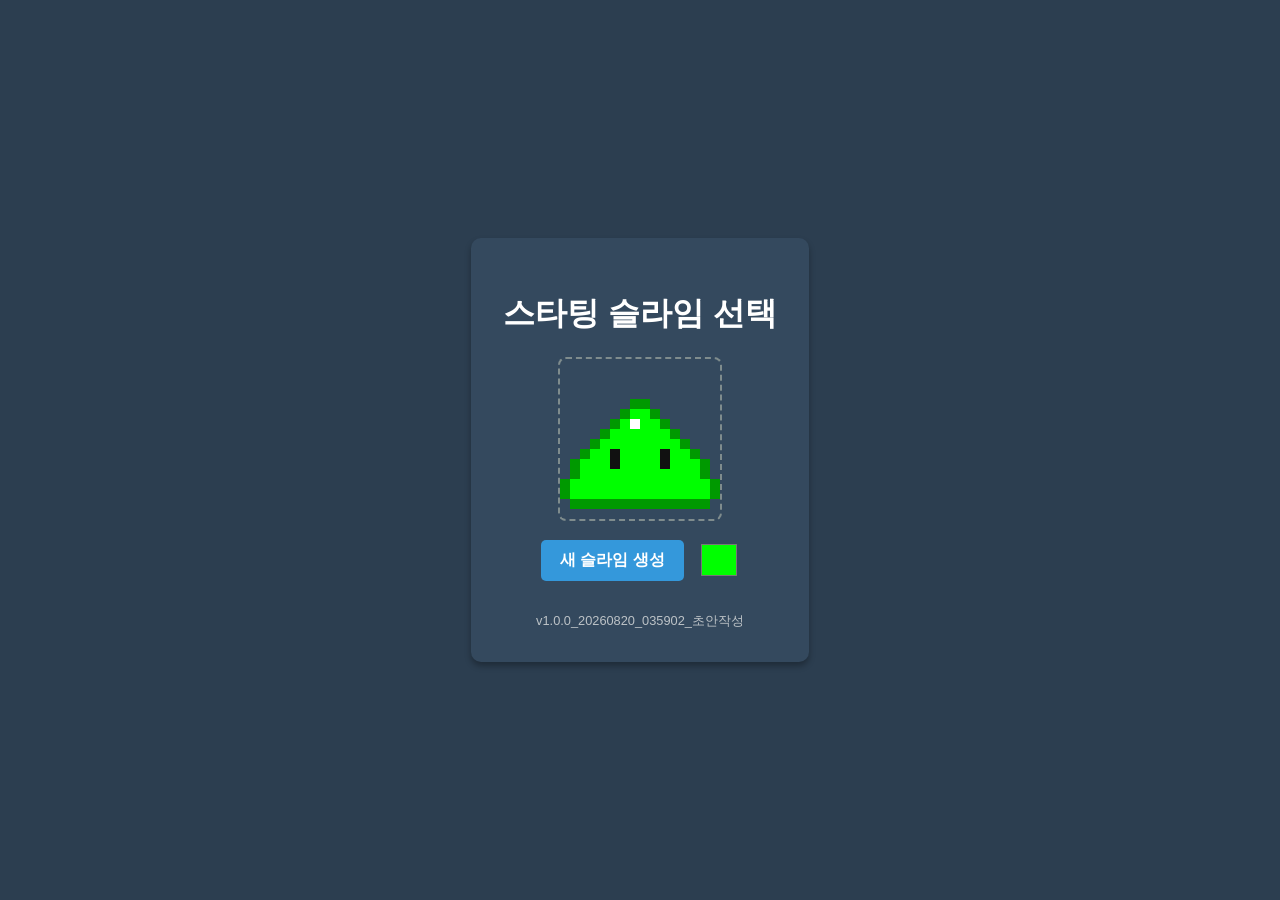
==== 슬라임생성01/index.html @ 25ce04f7 "feat: 슬라임생성01 도트 디자인 초안 생성" ====
<!DOCTYPE html>
<html lang="ko">
<head>
    <meta charset="UTF-8">
    <meta name="viewport" content="width=device-width, initial-scale=1.0">
    <title>도트 슬라임 생성기</title>
    <link rel="stylesheet" href="style.css">
</head>
<body>
    <div class="container">
        <h1>스타팅 슬라임 선택</h1>
        <div class="canvas-container">
            <canvas id="slimeCanvas" width="160" height="160"></canvas>
        </div>
        <div class="controls">
            <button id="generateBtn">새 슬라임 생성</button>
            <input type="color" id="slimeColor" value="#00ff00">
        </div>
        
        <div class="version-info">
            v1.0.0_20260820_035902_초안작성
        </div>
    </div>
    <script src="script.js"></script>
</body>
</html>
---- 슬라임생성01/style.css ----
body {
    font-family: 'Malgun Gothic', sans-serif;
    display: flex;
    justify-content: center;
    align-items: center;
    height: 100vh;
    margin: 0;
    background-color: #2c3e50;
    color: white;
}
.container {
    text-align: center;
    background-color: #34495e;
    padding: 2rem;
    border-radius: 10px;
    box-shadow: 0 4px 6px rgba(0,0,0,0.3);
}
canvas {
    background-color: transparent;
    border: 2px dashed #7f8c8d;
    image-rendering: pixelated;
    border-radius: 8px;
    margin-bottom: 15px;
}
.controls {
    display: flex;
    justify-content: center;
    align-items: center;
    gap: 15px;
}
button {
    padding: 0.6rem 1.2rem;
    font-size: 1rem;
    cursor: pointer;
    border: none;
    border-radius: 5px;
    background-color: #3498db;
    color: white;
    font-weight: bold;
    transition: background-color 0.2s;
}
button:hover {
    background-color: #2980b9;
}
input[type="color"] {
    padding: 0;
    width: 40px;
    height: 40px;
    border: none;
    border-radius: 5px;
    cursor: pointer;
    background-color: transparent;
}
.version-info {
    margin-top: 2rem;
    font-size: 0.8rem;
    color: #bdc3c7;
}
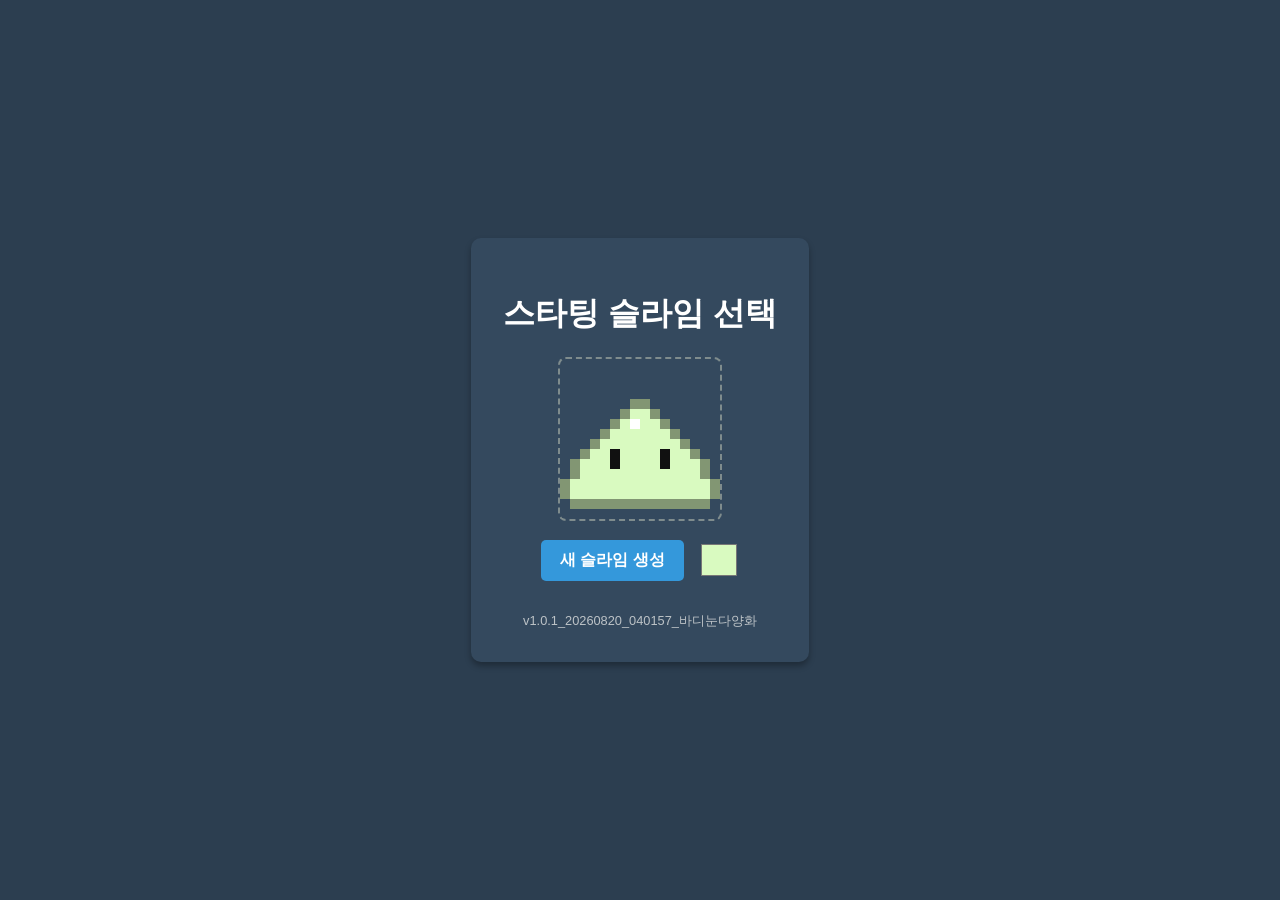
==== commit fa52a1b5: "feat: 바디/눈 모양 다양화 및 밝기 대응" ====
--- a/슬라임생성01/index.html
+++ b/슬라임생성01/index.html
@@ -18,7 +18,7 @@
         </div>
         
         <div class="version-info">
-            v1.0.0_20260820_035902_초안작성
+            v1.0.1_20260820_040157_바디눈다양화
         </div>
     </div>
     <script src="script.js"></script>
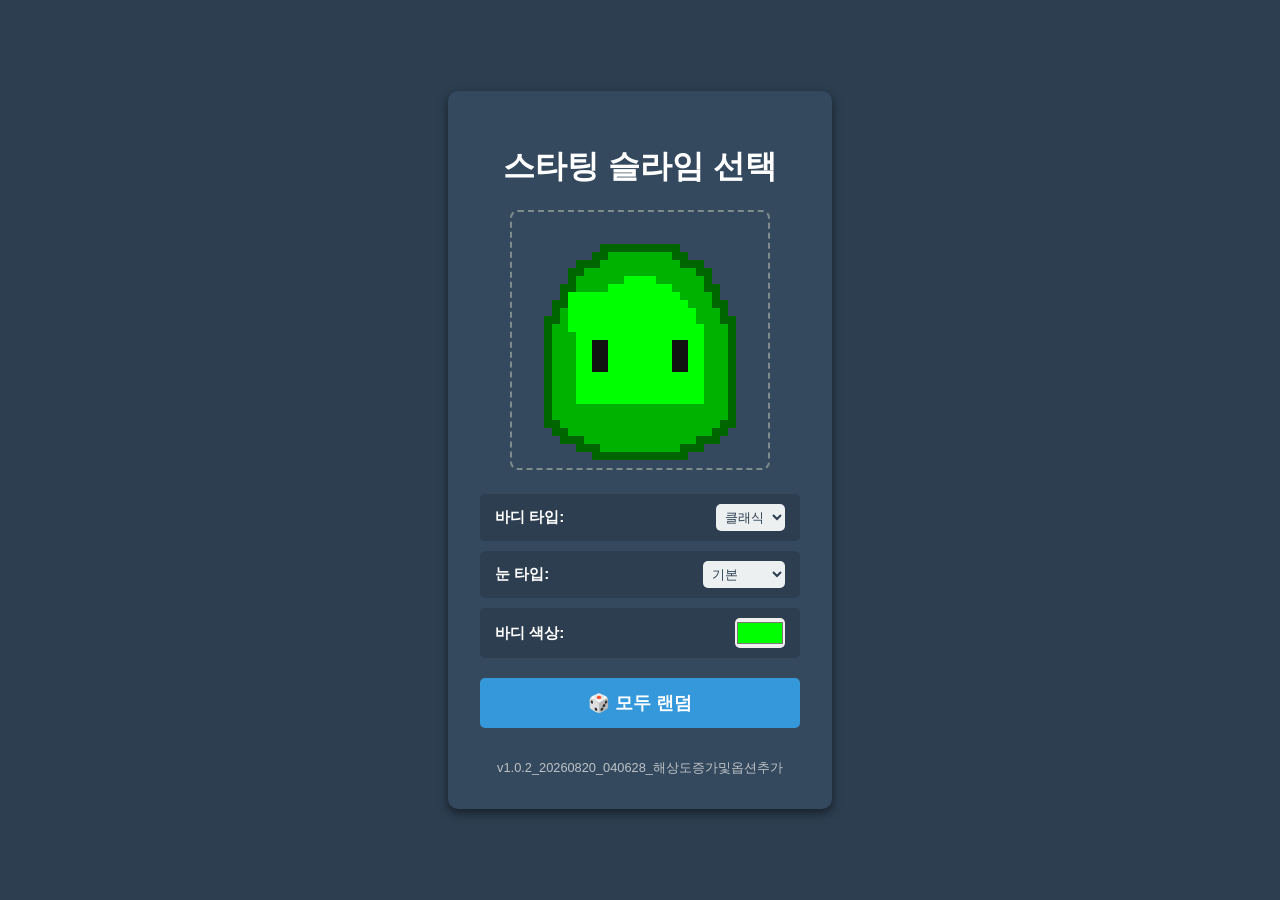
==== commit 79da6807: "feat: 32x32 해상도 및 커스텀 옵션(UI) 추가" ====
--- a/슬라임생성01/index.html
+++ b/슬라임생성01/index.html
@@ -10,15 +10,39 @@
     <div class="container">
         <h1>스타팅 슬라임 선택</h1>
         <div class="canvas-container">
-            <canvas id="slimeCanvas" width="160" height="160"></canvas>
+            <canvas id="slimeCanvas" width="32" height="32"></canvas>
         </div>
         <div class="controls">
-            <button id="generateBtn">새 슬라임 생성</button>
-            <input type="color" id="slimeColor" value="#00ff00">
+            <div class="control-group">
+                <label for="bodySelect">바디 타입:</label>
+                <select id="bodySelect">
+                    <option value="0">클래식</option>
+                    <option value="1">물방울</option>
+                    <option value="2">넓적한</option>
+                    <option value="3">삐죽한</option>
+                </select>
+            </div>
+            <div class="control-group">
+                <label for="eyeSelect">눈 타입:</label>
+                <select id="eyeSelect">
+                    <option value="0">기본</option>
+                    <option value="1">점</option>
+                    <option value="2">화난 눈</option>
+                    <option value="3">큰 눈</option>
+                    <option value="4">감은 눈</option>
+                    <option value="5">게슴츠레</option>
+                    <option value="6">외눈</option>
+                </select>
+            </div>
+            <div class="control-group">
+                <label for="slimeColor">바디 색상:</label>
+                <input type="color" id="slimeColor" value="#00ff00">
+            </div>
+            <button id="generateBtn">🎲 모두 랜덤</button>
         </div>
         
         <div class="version-info">
-            v1.0.1_20260820_040157_바디눈다양화
+            v1.0.2_20260820_040628_해상도증가및옵션추가
         </div>
     </div>
     <script src="script.js"></script>
--- a/슬라임생성01/style.css
+++ b/슬라임생성01/style.css
@@ -13,24 +13,56 @@
     background-color: #34495e;
     padding: 2rem;
     border-radius: 10px;
-    box-shadow: 0 4px 6px rgba(0,0,0,0.3);
+    box-shadow: 0 4px 10px rgba(0,0,0,0.5);
+    width: 320px;
 }
 canvas {
     background-color: transparent;
     border: 2px dashed #7f8c8d;
     image-rendering: pixelated;
     border-radius: 8px;
-    margin-bottom: 15px;
+    margin-bottom: 20px;
+    width: 256px;
+    height: 256px;
 }
 .controls {
     display: flex;
-    justify-content: center;
+    flex-direction: column;
+    gap: 10px;
+}
+.control-group {
+    display: flex;
+    justify-content: space-between;
     align-items: center;
-    gap: 15px;
+    background: #2c3e50;
+    padding: 10px 15px;
+    border-radius: 5px;
+}
+.control-group label {
+    font-weight: bold;
+    font-size: 0.95rem;
+}
+select, input[type="color"] {
+    padding: 5px;
+    border-radius: 5px;
+    border: none;
+    outline: none;
+    font-family: inherit;
+    cursor: pointer;
+}
+select {
+    background: #ecf0f1;
+    color: #2c3e50;
+}
+input[type="color"] {
+    width: 50px;
+    height: 30px;
+    padding: 0;
 }
 button {
-    padding: 0.6rem 1.2rem;
-    font-size: 1rem;
+    margin-top: 10px;
+    padding: 0.8rem;
+    font-size: 1.1rem;
     cursor: pointer;
     border: none;
     border-radius: 5px;
@@ -42,15 +74,6 @@
 button:hover {
     background-color: #2980b9;
 }
-input[type="color"] {
-    padding: 0;
-    width: 40px;
-    height: 40px;
-    border: none;
-    border-radius: 5px;
-    cursor: pointer;
-    background-color: transparent;
-}
 .version-info {
     margin-top: 2rem;
     font-size: 0.8rem;
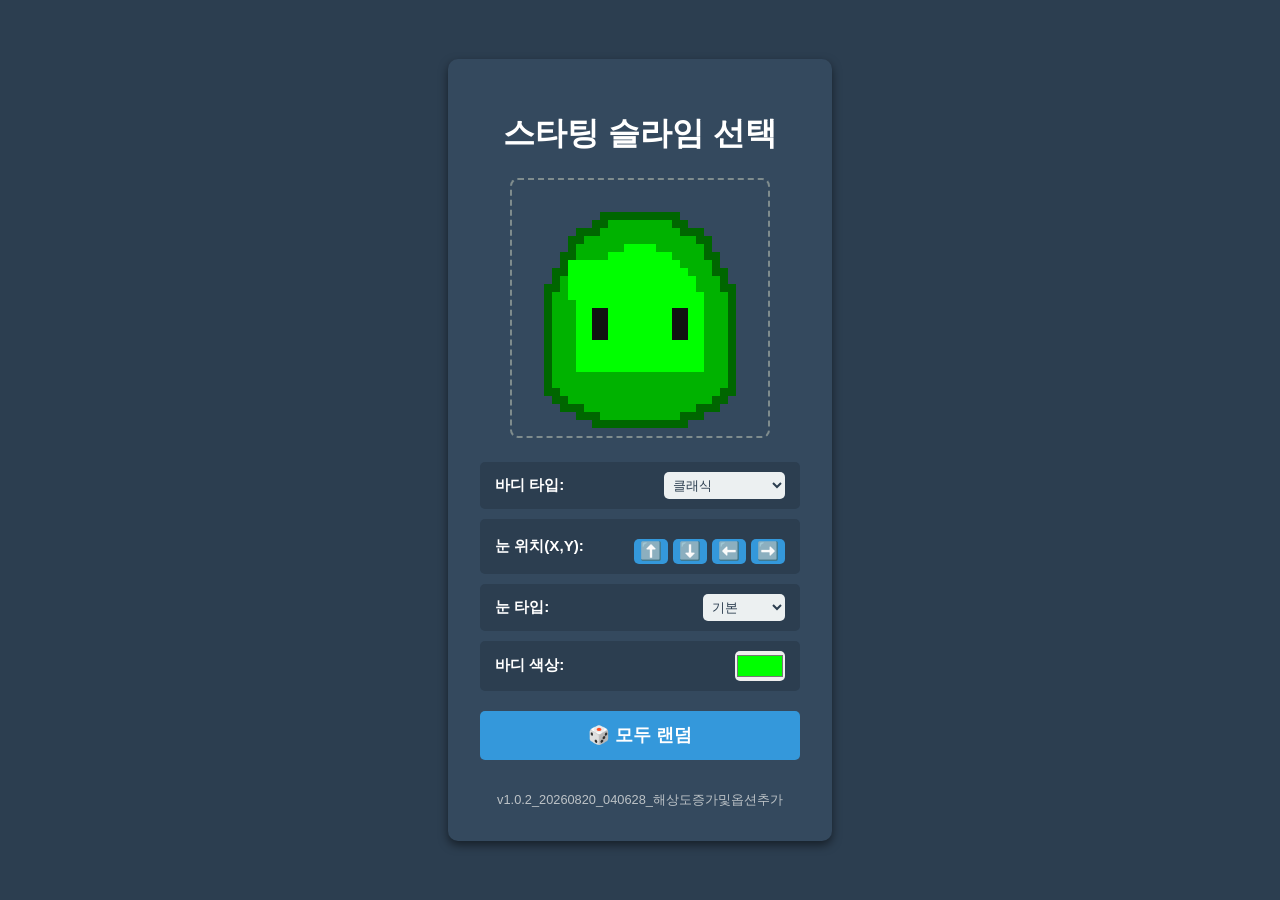
==== commit 7a4e93d2: "feat(slime): add special bodies and eye offsets" ====
--- a/슬라임생성01/index.html
+++ b/슬라임생성01/index.html
@@ -20,7 +20,25 @@
                     <option value="1">물방울</option>
                     <option value="2">넓적한</option>
                     <option value="3">삐죽한</option>
+                    <option value="4">불꽃형 (스페셜)</option>
+                    <option value="5">물형 (스페셜)</option>
+                    <option value="6">풀형 (스페셜)</option>
+                    <option value="7">번개형 (스페셜)</option>
+                    <option value="8">바위형 (스페셜)</option>
+                    <option value="9">얼음형 (스페셜)</option>
+                    <option value="10">어둠형 (스페셜)</option>
+                    <option value="11">빛형 (스페셜)</option>
+                    <option value="12">바람형 (스페셜)</option>
                 </select>
+            </div>
+            <div class="control-group">
+                <label>눈 위치(X,Y):</label>
+                <div style="display:flex; gap:5px;">
+                    <button id="eyeUpBtn" style="padding:2px 6px;">⬆️</button>
+                    <button id="eyeDownBtn" style="padding:2px 6px;">⬇️</button>
+                    <button id="eyeLeftBtn" style="padding:2px 6px;">⬅️</button>
+                    <button id="eyeRightBtn" style="padding:2px 6px;">➡️</button>
+                </div>
             </div>
             <div class="control-group">
                 <label for="eyeSelect">눈 타입:</label>
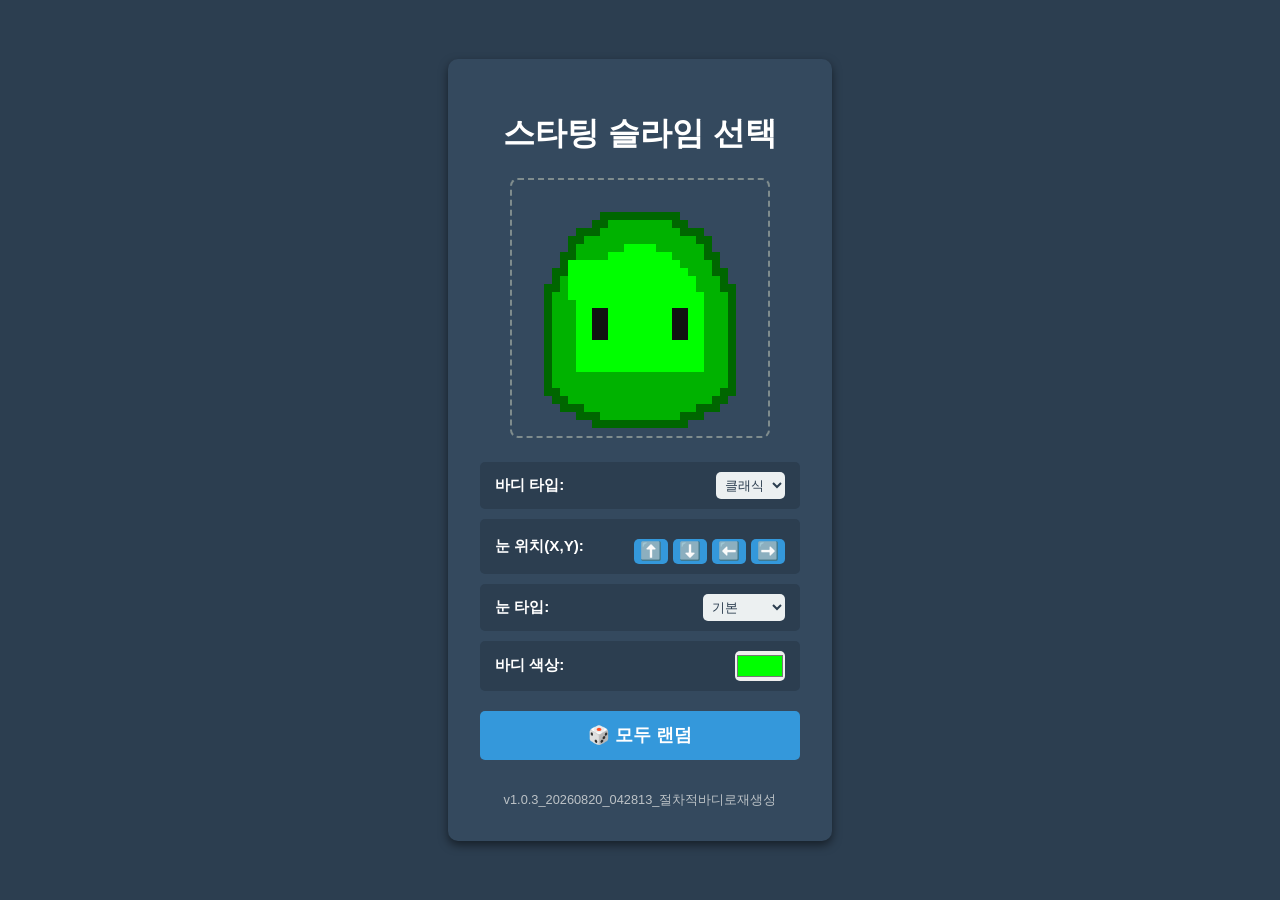
==== commit 8f6298ef: "feat(slime): rewrite 9 new body types into pure procedural generation" ====
--- a/슬라임생성01/index.html
+++ b/슬라임생성01/index.html
@@ -20,15 +20,15 @@
                     <option value="1">물방울</option>
                     <option value="2">넓적한</option>
                     <option value="3">삐죽한</option>
-                    <option value="4">불꽃형 (스페셜)</option>
-                    <option value="5">물형 (스페셜)</option>
-                    <option value="6">풀형 (스페셜)</option>
-                    <option value="7">번개형 (스페셜)</option>
-                    <option value="8">바위형 (스페셜)</option>
-                    <option value="9">얼음형 (스페셜)</option>
-                    <option value="10">어둠형 (스페셜)</option>
-                    <option value="11">빛형 (스페셜)</option>
-                    <option value="12">바람형 (스페셜)</option>
+                    <option value="4">불꽃형</option>
+                    <option value="5">물형</option>
+                    <option value="6">풀형</option>
+                    <option value="7">번개형</option>
+                    <option value="8">바위형</option>
+                    <option value="9">얼음형</option>
+                    <option value="10">어둠형</option>
+                    <option value="11">빛형</option>
+                    <option value="12">바람형</option>
                 </select>
             </div>
             <div class="control-group">
@@ -60,7 +60,7 @@
         </div>
         
         <div class="version-info">
-            v1.0.2_20260820_040628_해상도증가및옵션추가
+            v1.0.3_20260820_042813_절차적바디로재생성
         </div>
     </div>
     <script src="script.js"></script>
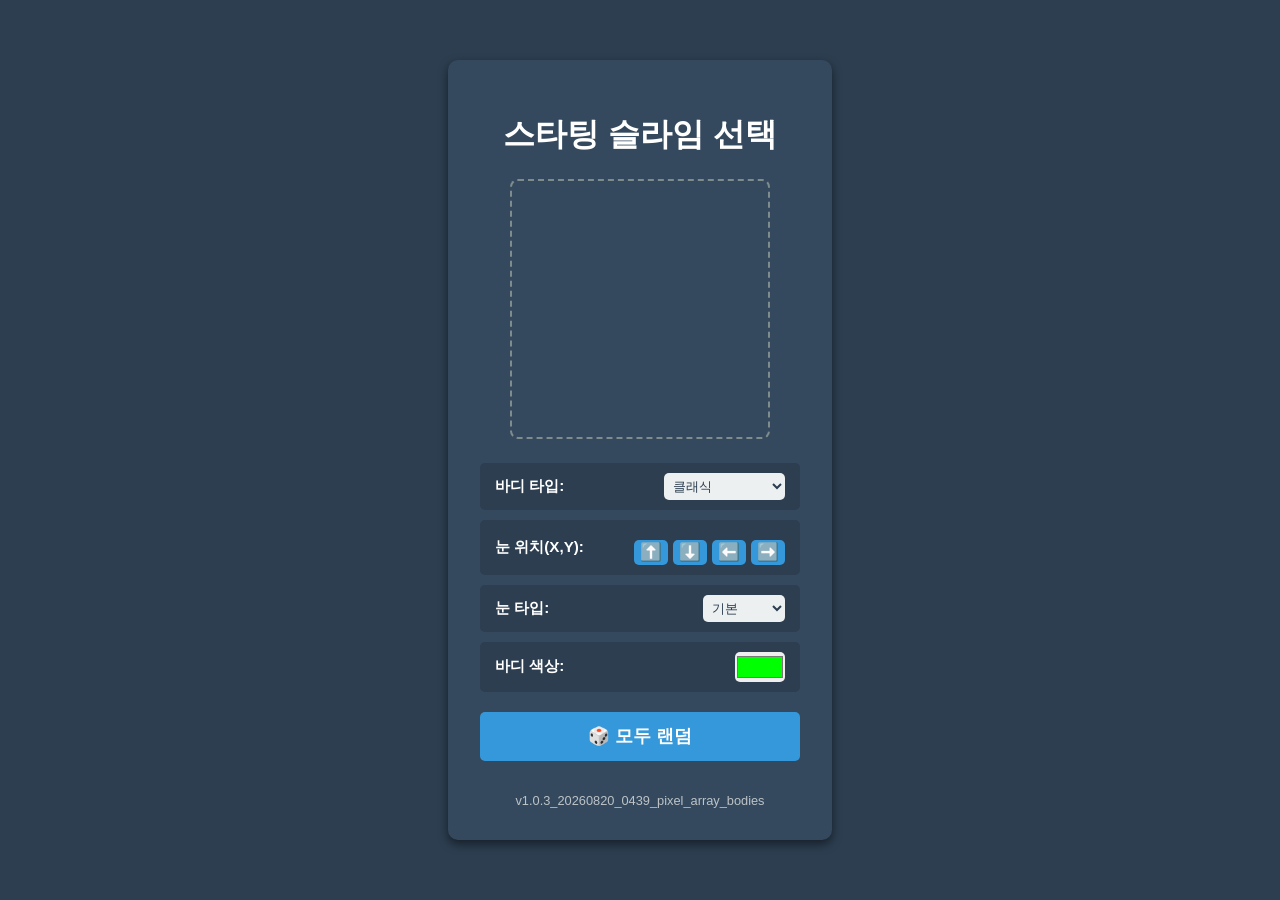
==== commit fa68ca8e: "v1.0.3_20260820_0439_pixel_array_bodies" ====
--- a/슬라임생성01/index.html
+++ b/슬라임생성01/index.html
@@ -20,15 +20,15 @@
                     <option value="1">물방울</option>
                     <option value="2">넓적한</option>
                     <option value="3">삐죽한</option>
-                    <option value="4">불꽃형</option>
-                    <option value="5">물형</option>
-                    <option value="6">풀형</option>
-                    <option value="7">번개형</option>
-                    <option value="8">바위형</option>
-                    <option value="9">얼음형</option>
-                    <option value="10">어둠형</option>
-                    <option value="11">빛형</option>
-                    <option value="12">바람형</option>
+                    <option value="4">불꽃형 (스페셜)</option>
+                    <option value="5">물형 (스페셜)</option>
+                    <option value="6">풀형 (스페셜)</option>
+                    <option value="7">번개형 (스페셜)</option>
+                    <option value="8">바위형 (스페셜)</option>
+                    <option value="9">얼음형 (스페셜)</option>
+                    <option value="10">어둠형 (스페셜)</option>
+                    <option value="11">빛형 (스페셜)</option>
+                    <option value="12">바람형 (스페셜)</option>
                 </select>
             </div>
             <div class="control-group">
@@ -60,7 +60,7 @@
         </div>
         
         <div class="version-info">
-            v1.0.3_20260820_042813_절차적바디로재생성
+            v1.0.3_20260820_0439_pixel_array_bodies
         </div>
     </div>
     <script src="script.js"></script>
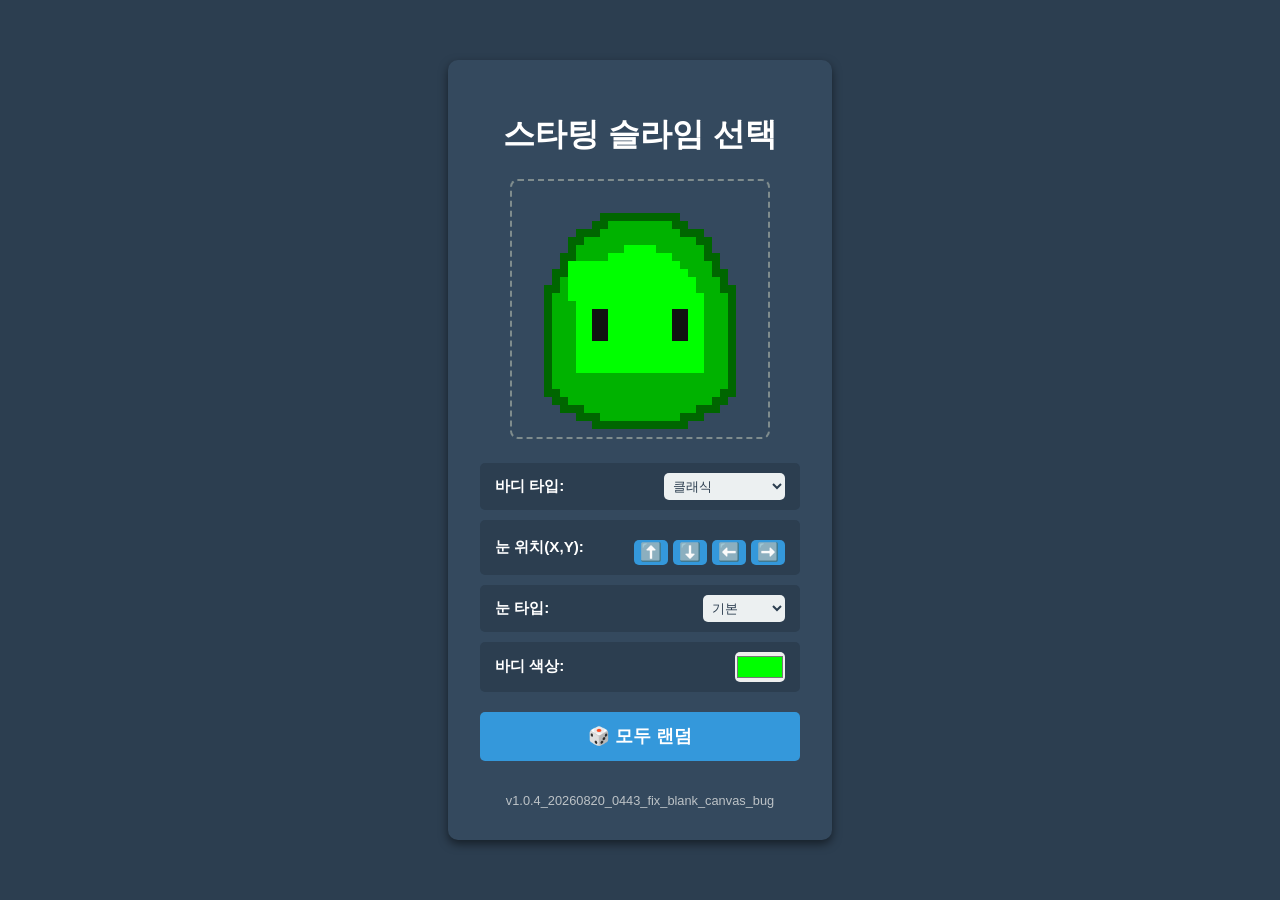
==== commit 7952873b: "v1.0.4_20260820_0443_fix_blank_canvas_bug" ====
--- a/슬라임생성01/index.html
+++ b/슬라임생성01/index.html
@@ -60,7 +60,7 @@
         </div>
         
         <div class="version-info">
-            v1.0.3_20260820_0439_pixel_array_bodies
+            v1.0.4_20260820_0443_fix_blank_canvas_bug
         </div>
     </div>
     <script src="script.js"></script>
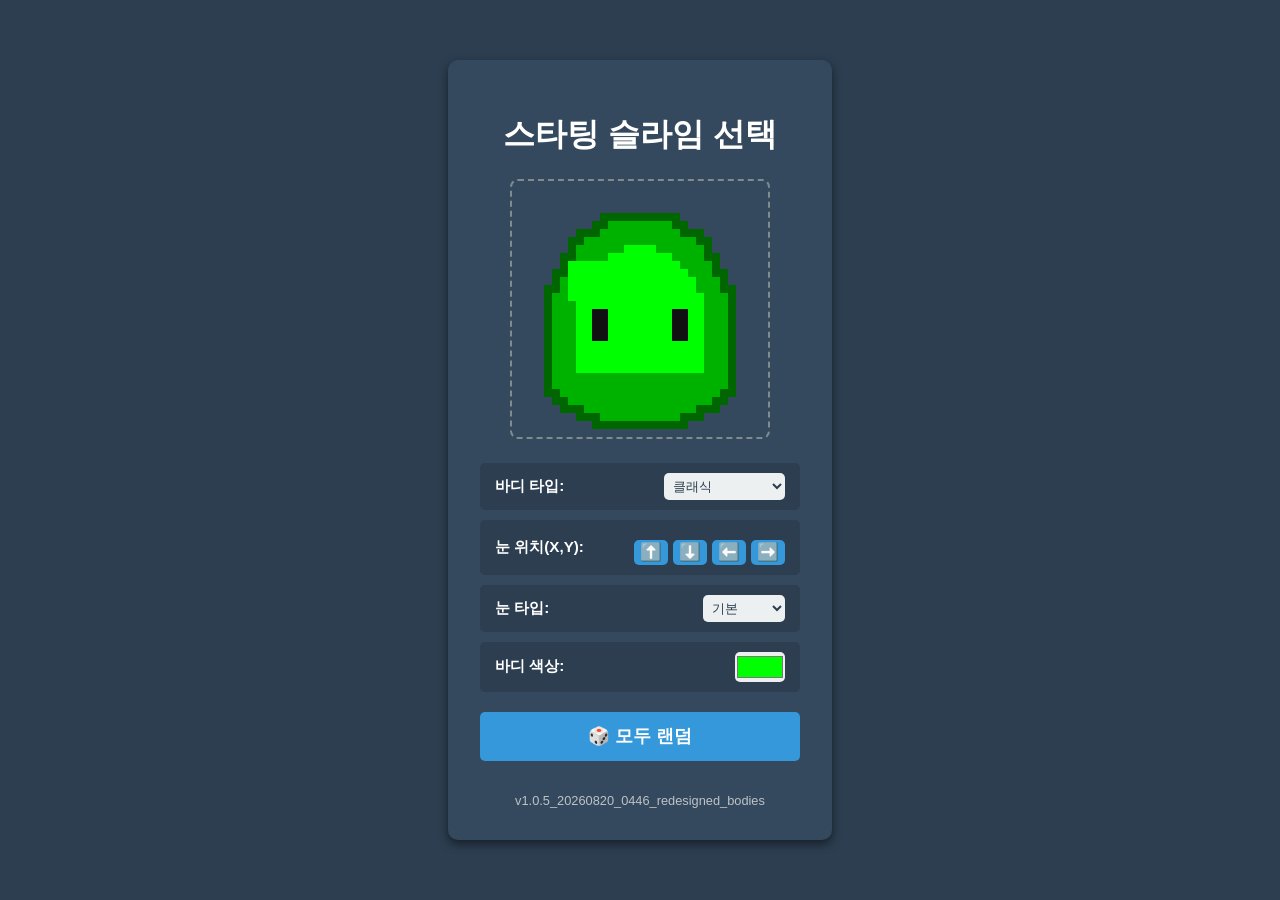
==== commit d212c45b: "v1.0.5_20260820_0446_redesigned_bodies" ====
--- a/슬라임생성01/index.html
+++ b/슬라임생성01/index.html
@@ -60,7 +60,7 @@
         </div>
         
         <div class="version-info">
-            v1.0.4_20260820_0443_fix_blank_canvas_bug
+            v1.0.5_20260820_0446_redesigned_bodies
         </div>
     </div>
     <script src="script.js"></script>
